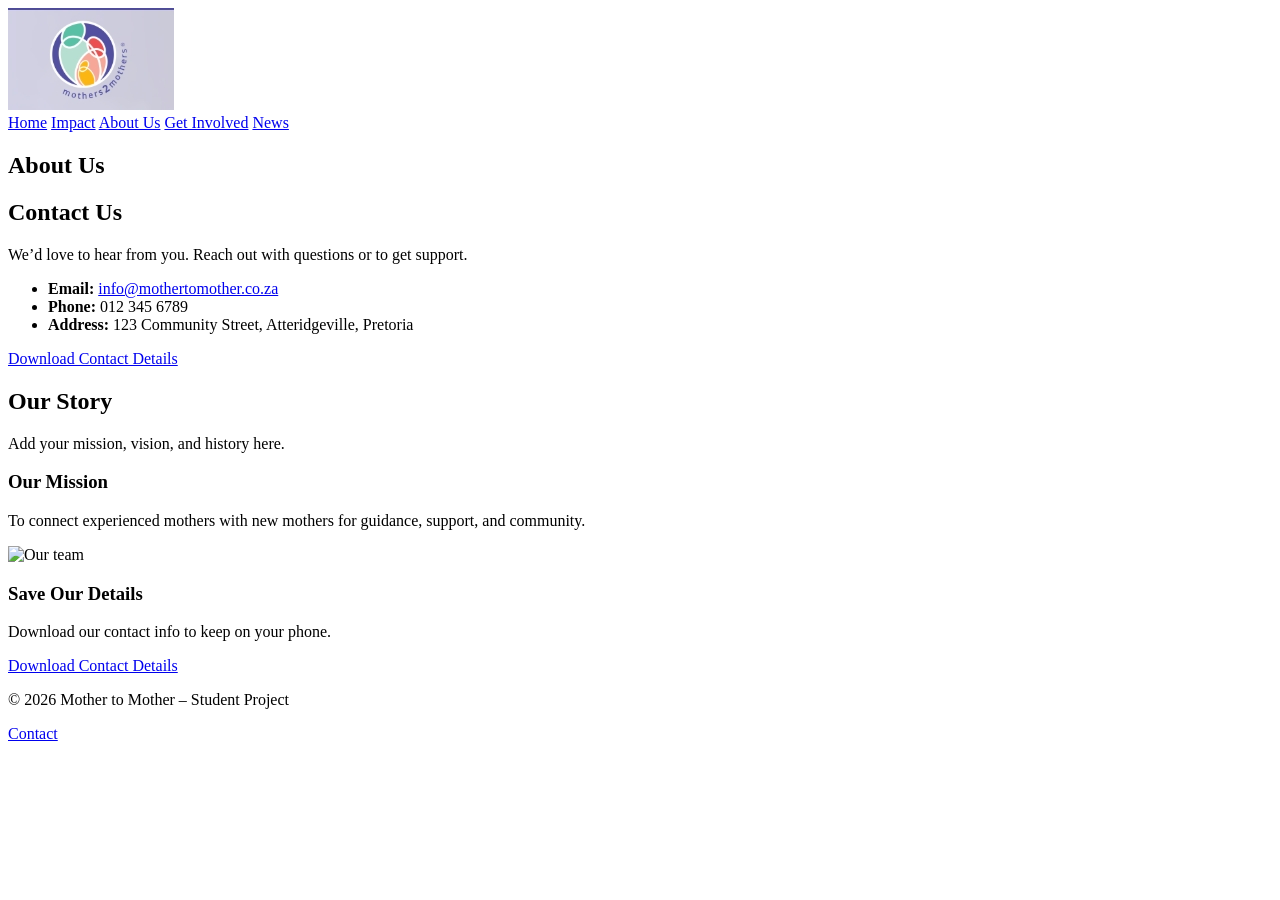
==== About us.html @ 88112ab5 "Created pdf documents using work for my dowmloads folder for each page href link" ====
<!DOCTYPE html>
<html lang="en">
<head>
    <meta charset="UTF-8">
    <meta name="viewport" content="width=device-width, initial-scale=1.0">
    <title>About Us | Mother to Mother</title>
    <link rel="stylesheet" href="css/style.css">
</head>
<body>
    <header>
        <div class="container">
            <img src="img/Logo M2M.jpeg" alt="Mother to Mother Logo" class="logo">
            <nav>
                <a href="index.html">Home</a>
                <a href="Our Impact.html">Impact</a>
                  <!-- This link is active because we are on the About page -->
                <a href="About us.html" class="active">About Us</a>
                <a href="Get Involved.html">Get Involved</a>
                <a href="News Hub.html">News</a>
            </nav>
        </div>
    </header>

    <main>
        <section class="page-title">
            <div class="container">
                <h1>About Us</h1>
            </div>
        </section>
         <!-- This section tells our story -->
        <section class="content container" id="contact">
            <h2>Contact Us</h2>
            <p>We’d love to hear from you. Reach out with questions or to get support.</p>
             <!-- This list shows our phone, email and address -->
            <ul>
                 <!-- This link opens an email -->
                <li><strong>Email:</strong> <a href="mailto:info@mothertomother.co.za">info@mothertomother.co.za</a></li>
                <li><strong>Phone:</strong> 012 345 6789</li>
                <li><strong>Address:</strong> 123 Community Street, Atteridgeville, Pretoria</li>
            </ul>
             <!-- This photo is for the contact section -->
            <a href="downloads/contact-info.pdf" download>Download Contact Details</a>
        </section>
    </main>

        <section class="content container">
            <h2>Our Story</h2>
            <p>Add your mission, vision, and history here.</p>
            <h3>Our Mission</h3>
            <p>To connect experienced mothers with new mothers for guidance, support, and community.</p>
              <!-- This photo shows our team -->
            <img src="images/about.jpg" alt="Our team">
            <!-- This section gives contact details to download -->
<h3>Save Our Details</h3>
<p>Download our contact info to keep on your phone.</p>
<!-- This link downloads the contact info PDF -->
<a href="downloads/contact-info.pdf" download>Download Contact Details</a>
        </section>
    </main>

    <footer>
        <div class="container">
            <p>&copy; 2026 Mother to Mother – Student Project</p>
              <!-- This link jumps to the contact section above -->
            <a href="about.html#contact">Contact</a>
        </div>
    </footer>
    <script src="js/script.jssss"></script>
</body>
</html>
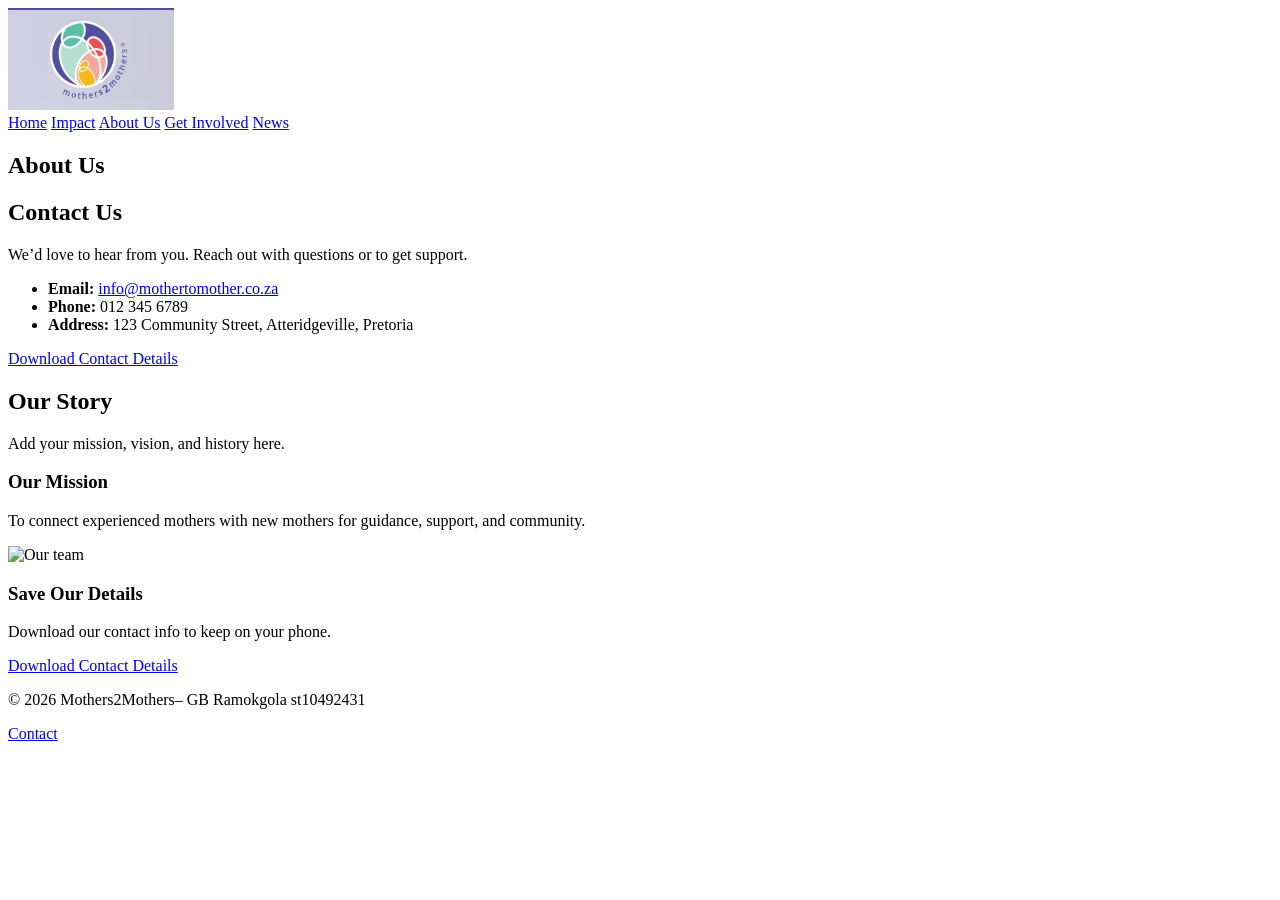
==== commit 7db9dcc2: "made a spelling correction on my footer for all pages" ====
--- a/About us.html
+++ b/About us.html
@@ -60,7 +60,7 @@
 
     <footer>
         <div class="container">
-            <p>&copy; 2026 Mother to Mother – Student Project</p>
+            <p>&copy; 2026 Mothers2Mothers– GB Ramokgola st10492431</p>
               <!-- This link jumps to the contact section above -->
             <a href="about.html#contact">Contact</a>
         </div>
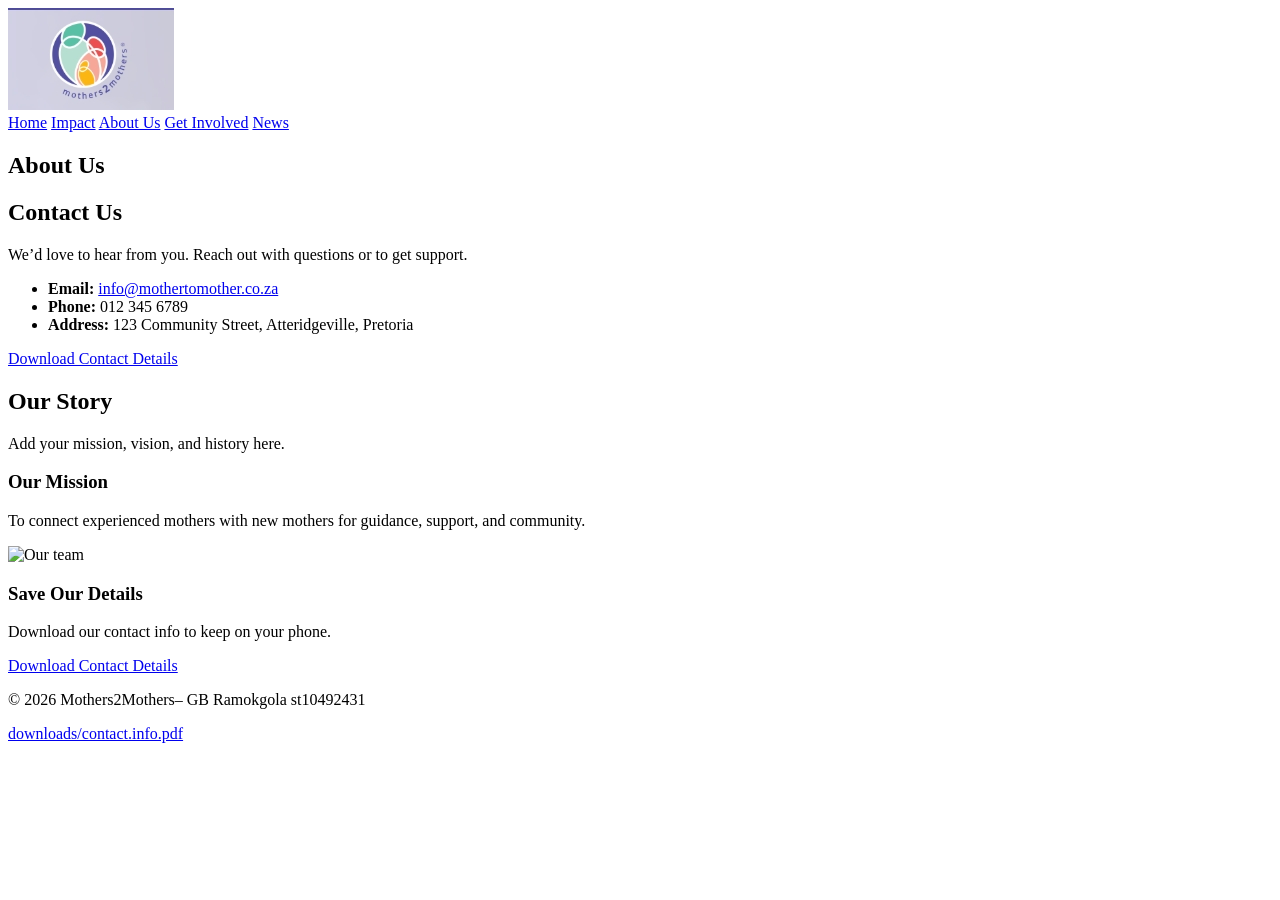
==== commit e4d693bd: "change made" ====
--- a/About us.html
+++ b/About us.html
@@ -62,7 +62,7 @@
         <div class="container">
             <p>&copy; 2026 Mothers2Mothers– GB Ramokgola st10492431</p>
               <!-- This link jumps to the contact section above -->
-            <a href="about.html#contact">Contact</a>
+            <a href="downloads/contact.info.pdfs">downloads/contact.info.pdf</a>
         </div>
     </footer>
     <script src="js/script.jssss"></script>
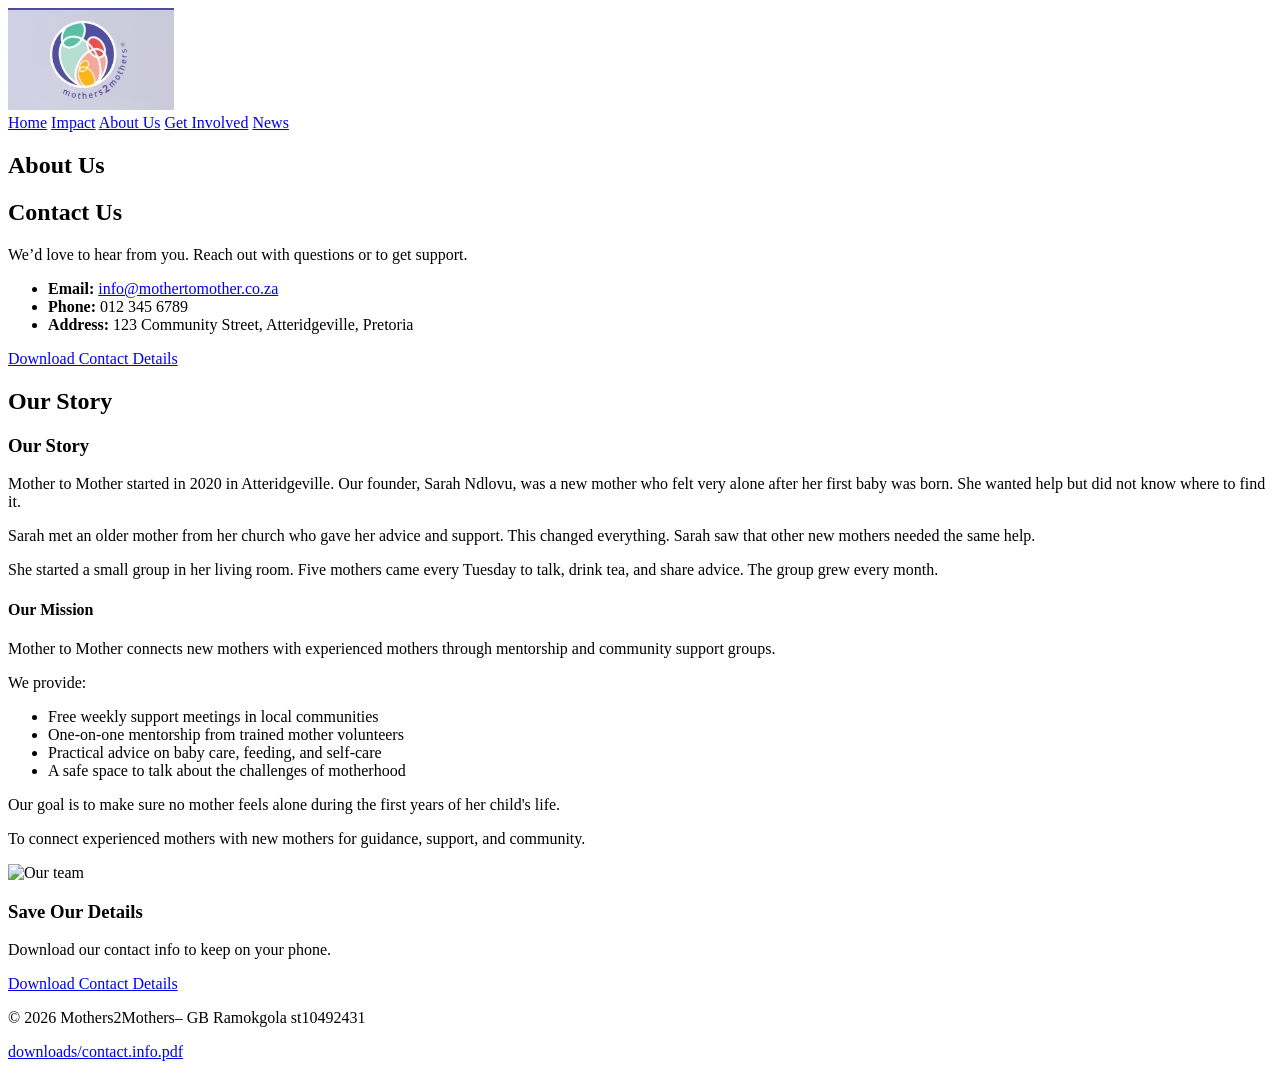
==== commit 36839cad: "Updated infomation on my paragraphs in About us htmll and made spelling corrections on index html" ====
--- a/About us.html
+++ b/About us.html
@@ -39,14 +39,31 @@
                 <li><strong>Address:</strong> 123 Community Street, Atteridgeville, Pretoria</li>
             </ul>
              <!-- This photo is for the contact section -->
-            <a href="downloads/contact-info.pdf" download>Download Contact Details</a>
+            <a href="downloads/contact.info.pdf" download>Download Contact Details</a>
         </section>
     </main>
 
         <section class="content container">
             <h2>Our Story</h2>
-            <p>Add your mission, vision, and history here.</p>
-            <h3>Our Mission</h3>
+            <h3>Our Story</h3>
+<p>Mother to Mother started in 2020 in Atteridgeville. Our founder, Sarah Ndlovu, was a new mother who felt very alone after her first baby was born. She wanted help but did not know where to find it.</p>
+
+<p>Sarah met an older mother from her church who gave her advice and support. This changed everything. Sarah saw that other new mothers needed the same help.</p>
+
+<p>She started a small group in her living room. Five mothers came every Tuesday to talk, drink tea, and share advice. The group grew every month.</p>
+            <h4>Our Mission</h4>
+          
+            <p>Mother to Mother connects new mothers with experienced mothers through mentorship and community support groups.</p>
+
+            <p>We provide:</p>
+<ul>
+    <li>Free weekly support meetings in local communities</li>
+    <li>One-on-one mentorship from trained mother volunteers</li>
+    <li>Practical advice on baby care, feeding, and self-care</li>
+    <li>A safe space to talk about the challenges of motherhood</li>
+</ul>
+
+<p>Our goal is to make sure no mother feels alone during the first years of her child's life.</p>
             <p>To connect experienced mothers with new mothers for guidance, support, and community.</p>
               <!-- This photo shows our team -->
             <img src="images/about.jpg" alt="Our team">
@@ -54,7 +71,7 @@
 <h3>Save Our Details</h3>
 <p>Download our contact info to keep on your phone.</p>
 <!-- This link downloads the contact info PDF -->
-<a href="downloads/contact-info.pdf" download>Download Contact Details</a>
+<a href="downloads/contact.info.pdf" download>Download Contact Details</a>
         </section>
     </main>
 
@@ -62,7 +79,7 @@
         <div class="container">
             <p>&copy; 2026 Mothers2Mothers– GB Ramokgola st10492431</p>
               <!-- This link jumps to the contact section above -->
-            <a href="downloads/contact.info.pdfs">downloads/contact.info.pdf</a>
+            <a href="downloads/contact.info.pdf">downloads/contact.info.pdf</a>
         </div>
     </footer>
     <script src="js/script.jssss"></script>
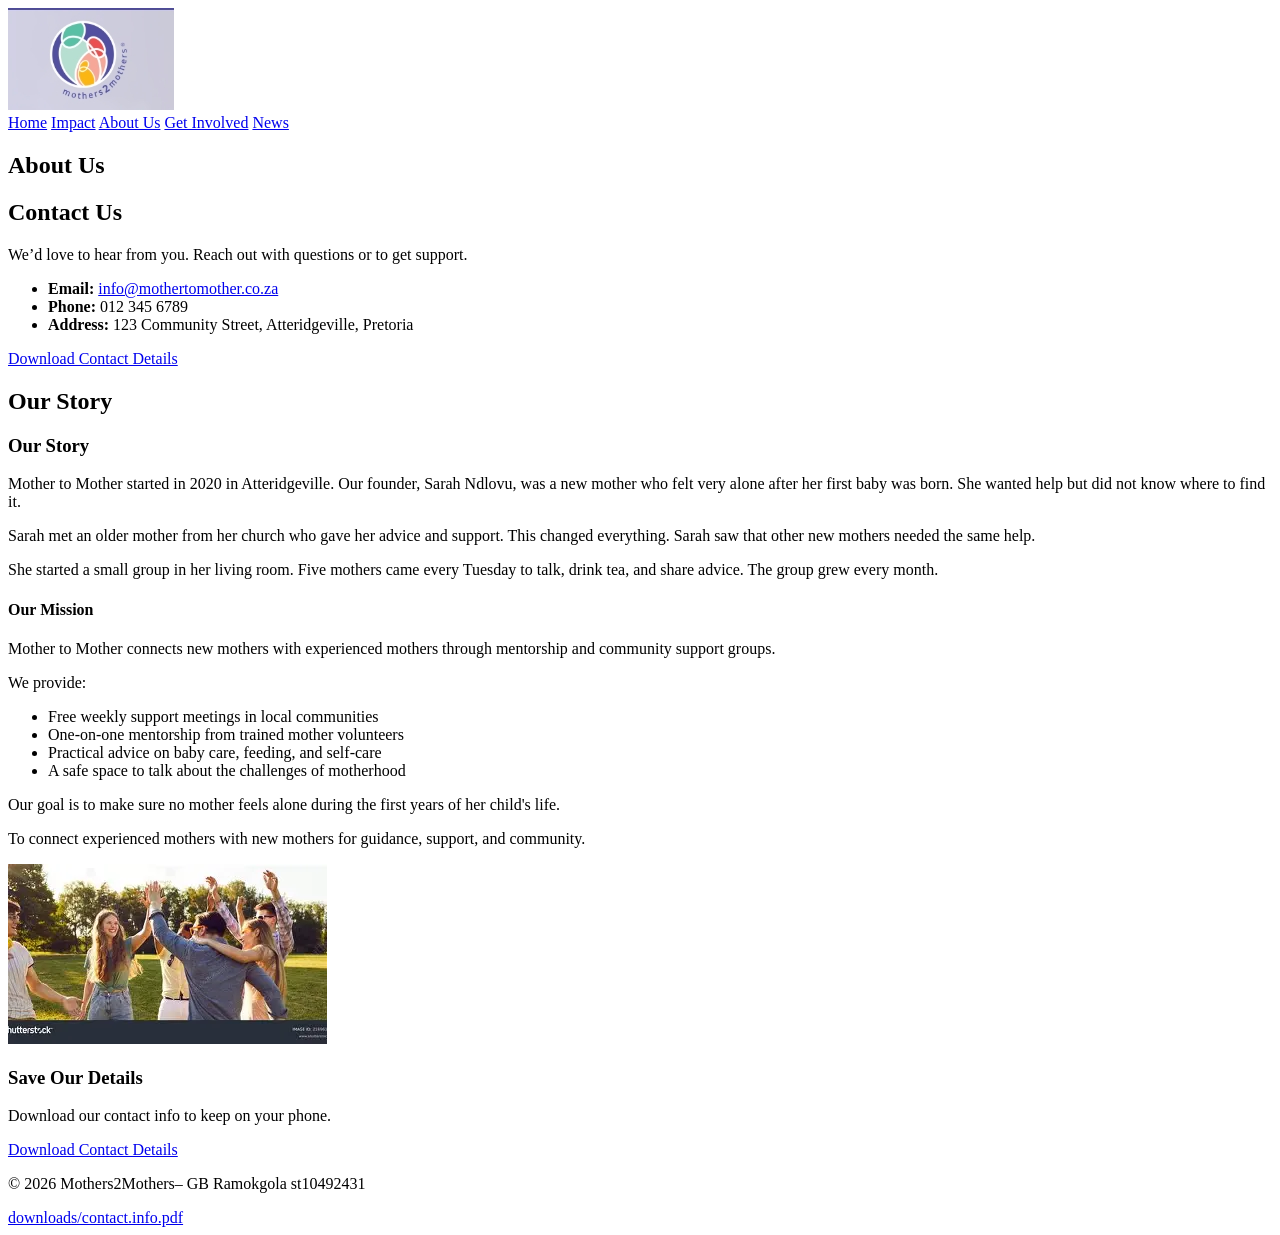
==== commit 8a72db8e: "Added our Team picture in About.html and saved" ====
--- a/About us.html
+++ b/About us.html
@@ -4,7 +4,7 @@
     <meta charset="UTF-8">
     <meta name="viewport" content="width=device-width, initial-scale=1.0">
     <title>About Us | Mother to Mother</title>
-    <link rel="stylesheet" href="css/style.css">
+   
 </head>
 <body>
     <header>
@@ -66,7 +66,7 @@
 <p>Our goal is to make sure no mother feels alone during the first years of her child's life.</p>
             <p>To connect experienced mothers with new mothers for guidance, support, and community.</p>
               <!-- This photo shows our team -->
-            <img src="images/about.jpg" alt="Our team">
+            <img src="img/Our Team.webp" alt="Our team">
             <!-- This section gives contact details to download -->
 <h3>Save Our Details</h3>
 <p>Download our contact info to keep on your phone.</p>
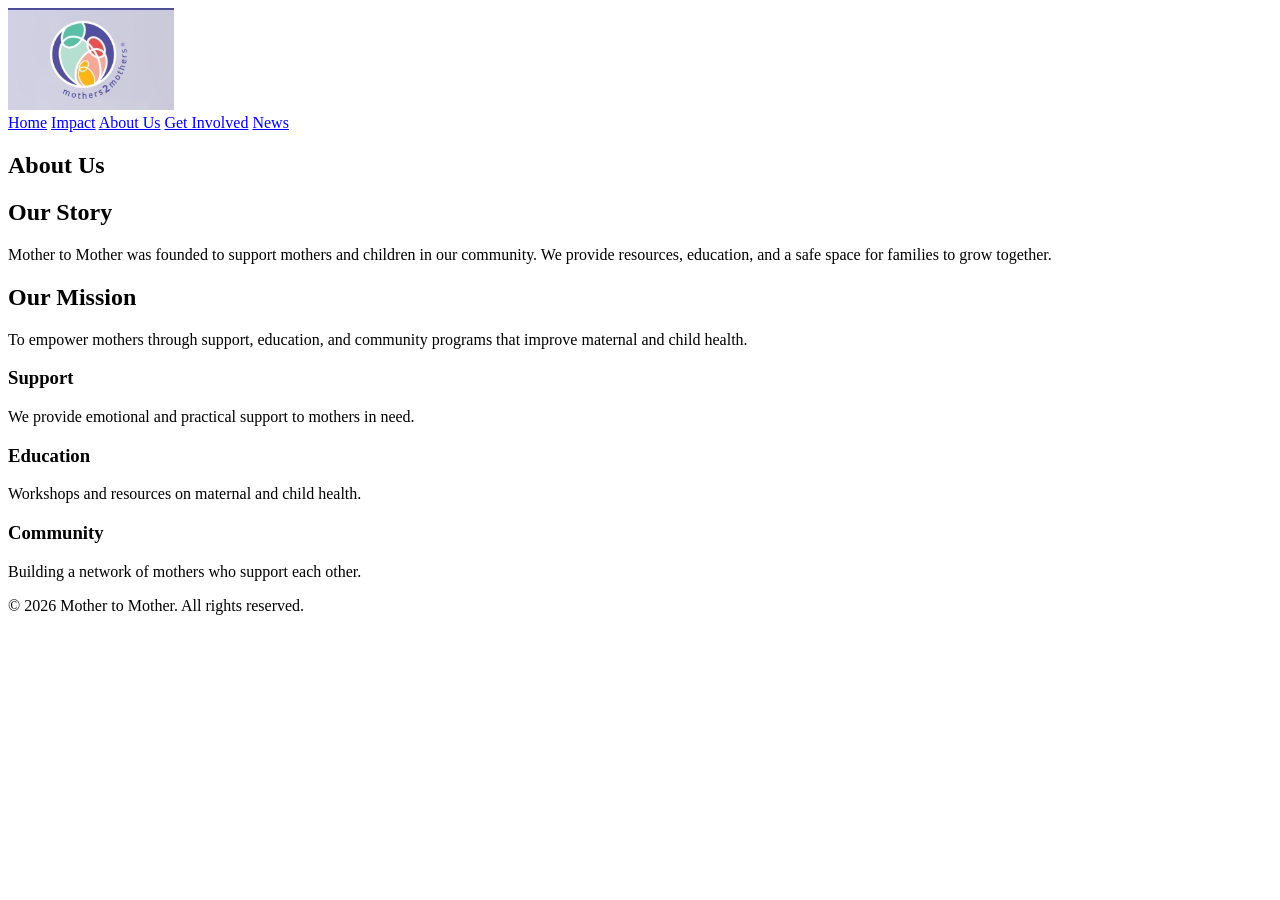
==== commit 9bd0b92a: "Part 2 Add CSS styling and resposive layout" ====
--- a/About us.html
+++ b/About us.html
@@ -4,7 +4,7 @@
     <meta charset="UTF-8">
     <meta name="viewport" content="width=device-width, initial-scale=1.0">
     <title>About Us | Mother to Mother</title>
-   
+    <link rel="stylesheet" href="css/style.css">
 </head>
 <body>
     <header>
@@ -13,8 +13,7 @@
             <nav>
                 <a href="index.html">Home</a>
                 <a href="Our Impact.html">Impact</a>
-                  <!-- This link is active because we are on the About page -->
-                <a href="About us.html" class="active">About Us</a>
+                <a href="about.html" class="active">About Us</a>
                 <a href="Get Involved.html">Get Involved</a>
                 <a href="News Hub.html">News</a>
             </nav>
@@ -27,61 +26,35 @@
                 <h1>About Us</h1>
             </div>
         </section>
-         <!-- This section tells our story -->
-        <section class="content container" id="contact">
-            <h2>Contact Us</h2>
-            <p>We’d love to hear from you. Reach out with questions or to get support.</p>
-             <!-- This list shows our phone, email and address -->
-            <ul>
-                 <!-- This link opens an email -->
-                <li><strong>Email:</strong> <a href="mailto:info@mothertomother.co.za">info@mothertomother.co.za</a></li>
-                <li><strong>Phone:</strong> 012 345 6789</li>
-                <li><strong>Address:</strong> 123 Community Street, Atteridgeville, Pretoria</li>
-            </ul>
-             <!-- This photo is for the contact section -->
-            <a href="downloads/contact.info.pdf" download>Download Contact Details</a>
-        </section>
-    </main>
 
         <section class="content container">
             <h2>Our Story</h2>
-            <h3>Our Story</h3>
-<p>Mother to Mother started in 2020 in Atteridgeville. Our founder, Sarah Ndlovu, was a new mother who felt very alone after her first baby was born. She wanted help but did not know where to find it.</p>
-
-<p>Sarah met an older mother from her church who gave her advice and support. This changed everything. Sarah saw that other new mothers needed the same help.</p>
-
-<p>She started a small group in her living room. Five mothers came every Tuesday to talk, drink tea, and share advice. The group grew every month.</p>
-            <h4>Our Mission</h4>
-          
-            <p>Mother to Mother connects new mothers with experienced mothers through mentorship and community support groups.</p>
-
-            <p>We provide:</p>
-<ul>
-    <li>Free weekly support meetings in local communities</li>
-    <li>One-on-one mentorship from trained mother volunteers</li>
-    <li>Practical advice on baby care, feeding, and self-care</li>
-    <li>A safe space to talk about the challenges of motherhood</li>
-</ul>
-
-<p>Our goal is to make sure no mother feels alone during the first years of her child's life.</p>
-            <p>To connect experienced mothers with new mothers for guidance, support, and community.</p>
-              <!-- This photo shows our team -->
-            <img src="img/Our Team.webp" alt="Our team">
-            <!-- This section gives contact details to download -->
-<h3>Save Our Details</h3>
-<p>Download our contact info to keep on your phone.</p>
-<!-- This link downloads the contact info PDF -->
-<a href="downloads/contact.info.pdf" download>Download Contact Details</a>
+            <p>Mother to Mother was founded to support mothers and children in our community. We provide resources, education, and a safe space for families to grow together.</p>
+            
+            <h2>Our Mission</h2>
+            <p>To empower mothers through support, education, and community programs that improve maternal and child health.</p>
+            
+            <div class="grid-layout">
+                <div class="card">
+                    <h3>Support</h3>
+                    <p>We provide emotional and practical support to mothers in need.</p>
+                </div>
+                <div class="card">
+                    <h3>Education</h3>
+                    <p>Workshops and resources on maternal and child health.</p>
+                </div>
+                <div class="card">
+                    <h3>Community</h3>
+                    <p>Building a network of mothers who support each other.</p>
+                </div>
+            </div>
         </section>
     </main>
 
     <footer>
         <div class="container">
-            <p>&copy; 2026 Mothers2Mothers– GB Ramokgola st10492431</p>
-              <!-- This link jumps to the contact section above -->
-            <a href="downloads/contact.info.pdf">downloads/contact.info.pdf</a>
+            <p>&copy; 2026 Mother to Mother. All rights reserved.</p>
         </div>
     </footer>
-    <script src="js/script.jssss"></script>
 </body>
 </html>
